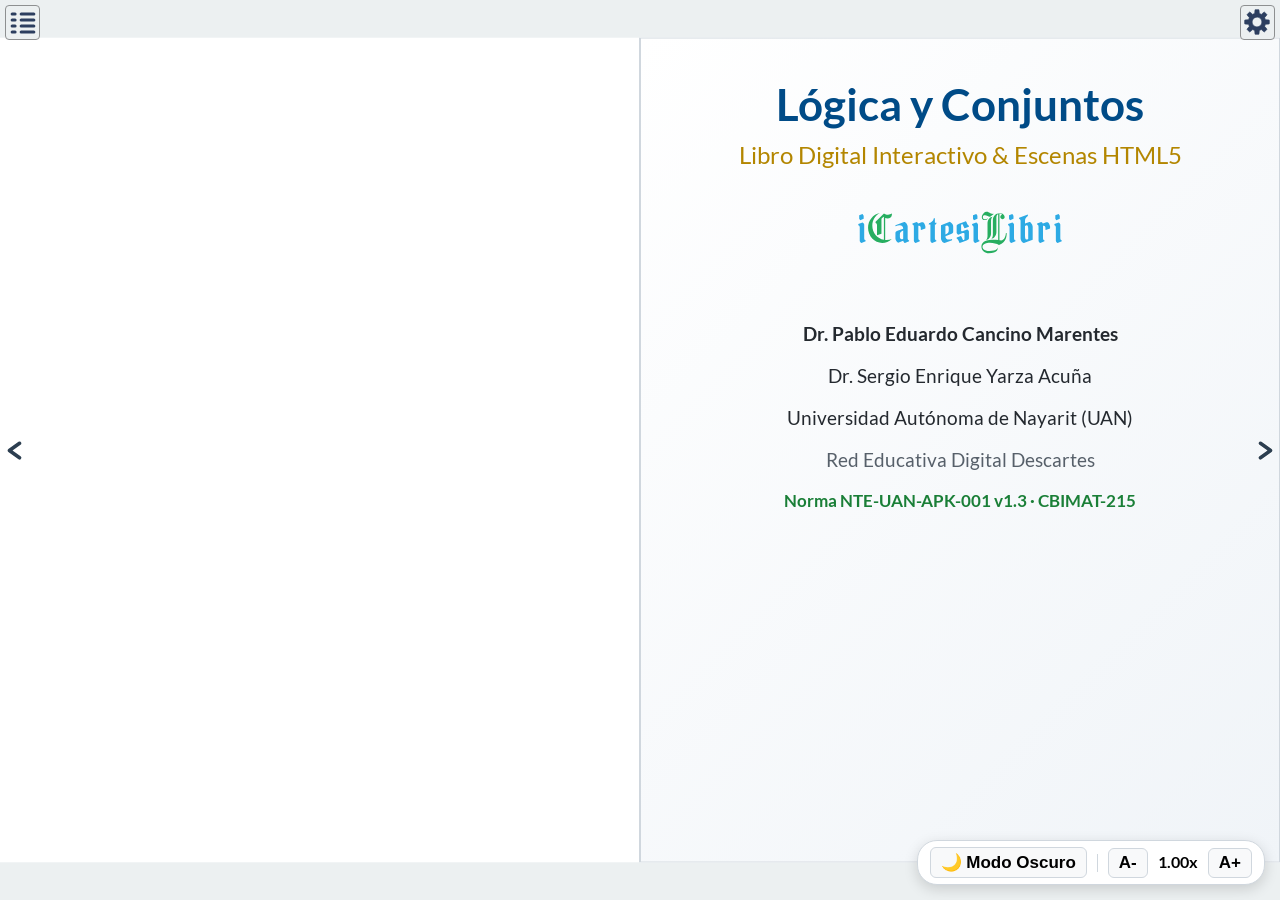
==== index.html @ b0df1fb4 "fix: armonizar portada principal entre modo claro y oscuro" ====
<!DOCTYPE html>
<html lang="es" data-theme="light">
<head>
	<meta http-equiv="content-type" content="text/html; charset=UTF-8">
	<meta http-equiv="X-UA-Compatible" content="IE=edge,chrome=1">
	<meta name="viewport" content="width=device-width,initial-scale=1,maximum-scale=1,minimum-scale=1,user-scalable=yes,minimal-ui">
	<meta name="mobile-web-app-capable" content="yes">
	<meta name="apple-mobile-web-app-capable" content="yes">
	<meta name="apple-mobile-web-app-status-bar-style" content="black">

	<title>Lógica y Conjuntos — Libro Digital Interactivo (Proyecto Descartes / UAN)</title>

	<!-- Precarga de Logo -->
	<link rel="preload" as="image" href="images/general/icartesilibri_logo.svg">

	<!-- Configuración del Libro iCartesiLibri -->
	<script>
	window.book_config = {
		auto_numerate_sections_and_figures: true,
		open_interactives_fullscreen: true,
	}
	</script>

  <!-- Núcleo del libro interactivo Descartes -->
  <script type="text/javascript" src="book-min.js" charset="utf-8"></script>
  
  <!-- Estilos y fuentes -->
  <link rel="stylesheet" href="extra/fonts.css" type="text/css">
  <link rel="stylesheet" href="extra/style.css" type="text/css">

  <!-- KaTeX (Renderizado Matemático Ultrarrápido) -->
  <link rel="stylesheet" type="text/css" href="extra/katex/katex.min.css"/>
  <script src="extra/katex/katex.min.js"></script>
  <script src="extra/katex/contrib/copy-tex.min.js"></script>
  <script src="extra/katex/contrib/auto-render.min.js"></script>

  <script>
  document.addEventListener("DOMContentLoaded", function() {
    renderMathInElement(document.body, {
      delimiters: [
        {left: "$$", right: "$$", display: true},
        {left: "$", right: "$", display: false},
        {left: "\\[", right: "\\]", display: true},
        {left: "\\(", right: "\\)", display: false}
      ]
    });
  });
  </script>

  <style>
    /* Estilos Armónicos Duales: Modo Claro & Modo Oscuro (NTE-UAN-APK-001 v1.3) */
    :root {
      /* MODO CLARO (Por defecto) */
      --bg-main: #f8f9fa;
      --page-bg: #ffffff;
      --text-color: #1f2328;
      --title-color: #0969da;
      --subtitle-color: #b38600;
      --border-color: #d0d7de;
      --info-bg: #f0f7ff;
      --info-border: #0969da;
      --table-header-bg: #eaeef2;
      --table-header-text: #0969da;
      --font-scale: 1;

      /* PORTADA CLARA */
      --cover-bg: linear-gradient(135deg, #ffffff 0%, #f0f4f8 100%);
      --cover-title: #004b87;
      --cover-subtitle: #b38600;
      --cover-text: #24292f;
      --cover-subtext: #57606a;
      --cover-tag: #1a7f37;
    }

    :root[data-theme="dark"] {
      /* MODO OSCURO */
      --bg-main: #0d1117;
      --page-bg: #161b22;
      --text-color: #c9d1d9;
      --title-color: #58a6ff;
      --subtitle-color: #f0883e;
      --border-color: #30363d;
      --info-bg: rgba(88, 166, 255, 0.1);
      --info-border: #58a6ff;
      --table-header-bg: #21262d;
      --table-header-text: #58a6ff;

      /* PORTADA OSCURA */
      --cover-bg: linear-gradient(135deg, #0d1117 0%, #161b22 100%);
      --cover-title: #58a6ff;
      --cover-subtitle: #c59b27;
      --cover-text: #c9d1d9;
      --cover-subtext: #8b949e;
      --cover-tag: #39d353;
    }

    body {
      font-size: calc(1rem * var(--font-scale)) !important;
      background-color: var(--bg-main) !important;
      color: var(--text-color) !important;
      transition: background-color 0.3s ease, color 0.3s ease;
    }

    .page {
      background-color: var(--page-bg) !important;
      color: var(--text-color) !important;
      border-color: var(--border-color) !important;
      transition: background-color 0.3s ease, color 0.3s ease;
    }

    h1, h2, h3 {
      color: var(--title-color) !important;
    }

    .cover-page {
      background-image: var(--cover-bg) !important;
      border: 1px solid var(--border-color) !important;
    }

    .controls-toolbar {
      position: fixed;
      bottom: 15px;
      right: 15px;
      z-index: 1000;
      background: var(--page-bg);
      border: 1px solid var(--border-color);
      border-radius: 20px;
      padding: 6px 12px;
      display: flex;
      gap: 10px;
      align-items: center;
      box-shadow: 0 4px 14px rgba(0,0,0,0.15);
    }

    .toolbar-btn {
      background: var(--bg-main);
      color: var(--text-color);
      border: 1px solid var(--border-color);
      border-radius: 6px;
      padding: 4px 10px;
      font-weight: bold;
      font-size: 0.85rem;
      cursor: pointer;
      display: flex;
      align-items: center;
      gap: 4px;
      transition: all 0.2s ease;
    }

    .toolbar-btn:hover {
      background: var(--title-color);
      color: #ffffff;
    }

    .info-note {
      background: var(--info-bg);
      border-left: 4px solid var(--info-border);
      padding: 12px 16px;
      margin: 14px 0;
      border-radius: 0 6px 6px 0;
      border: 1px solid var(--border-color);
      border-left-width: 4px;
    }

    .interactive-frame {
      width: 100%;
      height: 490px;
      border: 1px solid var(--border-color);
      border-radius: 8px;
      margin: 16px 0;
      background: var(--page-bg);
    }

    table th {
      background: var(--table-header-bg) !important;
      color: var(--table-header-text) !important;
    }
  </style>
</head>

<body>
	<div id="book_loader_container">
		<div id="book_loader"></div>
		<img src="images/general/icartesilibri_logo.svg" width="20%" style="padding-left:1em;">
	</div>

  <!-- Barra Flotante de Accesibilidad & Sincronización de Tema (NTE-UAN-APK-001 §6.4) -->
  <div class="controls-toolbar">
    <button class="toolbar-btn" id="theme-toggle-btn" onclick="toggleTheme()" title="Cambiar Tema Claro / Oscuro">
      <span id="theme-icon">🌙</span> <span id="theme-text">Modo Oscuro</span>
    </button>
    <div style="width:1px; height:18px; background:var(--border-color);"></div>
    <button class="toolbar-btn" onclick="adjustFont(-0.1)" title="Reducir fuente">A-</button>
    <span id="font-scale-label" style="font-size:0.8rem; font-weight:bold; color:var(--text-color);">1.00x</span>
    <button class="toolbar-btn" onclick="adjustFont(0.1)" title="Aumentar fuente">A+</button>
  </div>

  <div id="book_container">
    <div id="btn_back_page"></div>
    <div id="btn_next_page"></div>
    <button id="go_to_table_of_content"></button>
    
    <button id="btn_config"></button>
    <div id="config_options">
      <div id="dark_light_mode"></div>
    </div>

    <div id="table_of_content"></div>

    <div id="pages_container">
      
      <!-- Página vacía de guarda -->
      <div class="page" style="background-color:transparent;"></div>

      <!-- PORTADA PRINCIPAL DINÁMICA DE TEMA (NTE-UAN-APK-001 v1.3) -->
      <div class="page cover-page" style="margin:0; padding:0; background-size:cover;">
        <div style="padding: 40px 20px; text-align: center;">
          <h1 style="font-size: 2.2rem; color: var(--cover-title) !important; margin-bottom: 10px;">Lógica y Conjuntos</h1>
          <h2 style="font-size: 1.2rem; color: var(--cover-subtitle) !important; font-weight: normal;">Libro Digital Interactivo & Escenas HTML5</h2>
          
          <div style="margin: 40px 0;">
            <img src="images/general/icartesilibri_logo.svg" width="35%" alt="Red Descartes">
          </div>

          <div style="margin-top: 60px; font-size: 0.95rem; color: var(--cover-subtext);">
            <p><strong style="color: var(--cover-text);">Dr. Pablo Eduardo Cancino Marentes</strong></p>
            <p style="color: var(--cover-text);">Dr. Sergio Enrique Yarza Acuña</p>
            <p style="margin-top: 15px; color: var(--cover-text);">Universidad Autónoma de Nayarit (UAN)</p>
            <p>Red Educativa Digital Descartes</p>
            <p style="color: var(--cover-tag); font-size:0.85rem; margin-top:10px; font-weight:bold;">Norma NTE-UAN-APK-001 v1.3 · CBIMAT-215</p>
          </div>
        </div>
      </div>

      <!-- PRESENTACIÓN E INTRODUCCIÓN -->
      <div class="page" init-page-num="true">
        <h1>Presentación de la Obra</h1>
        <p>Este <strong>Libro Digital Interactivo</strong> ha sido desarrollado en el marco de la Red Educativa Digital Descartes y la norma técnica <strong>NTE-UAN-APK-001 v1.3</strong> de la Universidad Autónoma de Nayarit.</p>
        
        <div class="info-note">
          <strong>Objetivo Pedagógico:</strong> Proporcionar un recurso de aprendizaje autónomo y dinámico para la asignatura de <em>Lógica y Conjuntos (CBIMAT-215)</em> en la Licenciatura en Matemáticas, integrando teoría rigurosa, notación en KaTeX, simuladores interactivos SVG, applets GeoGebra y evaluadores autocorregibles en formato HTML5 DescartesJS.
        </div>

        <h3>Estructura del Curso:</h3>
        <ul>
          <li><strong>Capítulo 1:</strong> Lógica Proposicional, Conectivas y Tablas de Verdad.</li>
          <li><strong>Capítulo 2:</strong> Teoría de Conjuntos, Pertenencia y Simulador de Diagramas de Venn.</li>
          <li><strong>Capítulo 3:</strong> Métodos de Demostración Formal en Matemáticas.</li>
          <li><strong>Capítulo 4:</strong> Evaluador Autocorregible DescartesJS & GeoGebra API.</li>
        </ul>
      </div>

      <!-- CAPÍTULO 1: LÓGICA PROPOSICIONAL -->
      <div class="page">
        <h1>Capítulo 1 — Lógica Proposicional</h1>
        <h2>1.1 Proposiciones Atómicas y Moleculares</h2>
        <p>Una <strong>proposición</strong> es cualquier enunciado declarativo del cual se pueda afirmar inequívocamente su valor de verdad: verdadero (\(V\)) o falso (\(F\)), pero no ambos a la vez.</p>
        
        <table border="1" style="width:100%; border-collapse:collapse; margin:15px 0;">
          <thead>
            <tr>
              <th>Tipo de Proposición</th>
              <th>Descripción</th>
              <th>Simbolización</th>
            </tr>
          </thead>
          <tbody>
            <tr>
              <td><strong>Atómica</strong></td>
              <td>Enunciado simple no descomponible.</td>
              <td>\(p\): "El número 7 es primo"</td>
            </tr>
            <tr>
              <td><strong>Molecular</strong></td>
              <td>Formada por dos o más atómicas mediante conectivas.</td>
              <td>\(p \land q\): "7 es primo y 8 es par"</td>
            </tr>
          </tbody>
        </table>
      </div>

      <!-- ESCENA INTERACTIVA: TABLAS DE VERDAD -->
      <div class="page">
        <h2>1.2 Escena Interactiva: Evaluador de Tablas de Verdad</h2>
        <p>Utiliza la siguiente escena interactiva en DescartesJS / HTML5 para evaluar paso a paso las tablas de verdad de las conectivas fundamentales (\(\land, \lor, \neg, \to, \leftrightarrow\)).</p>
        
        <iframe class="interactive-frame" src="interactivos/tablas_verdad.html" onload="syncIframeTheme(this)"></iframe>
      </div>

      <!-- CAPÍTULO 2: TEORÍA DE CONJUNTOS -->
      <div class="page">
        <h1>Capítulo 2 — Teoría de Conjuntos</h1>
        <h2>2.1 Elementos, Notación y Pertenencia</h2>
        <p>Un <strong>conjunto</strong> es una colección bien definida de objetos llamados <em>elementos</em>. Si un objeto \(a\) pertenece al conjunto \(A\), se denota como \(a \in A\).</p>

        <h3>Operaciones Fundamentales entre Conjuntos:</h3>
        <ul>
          <li><strong>Unión (\(A \cup B\)):</strong> \(\{x \mid x \in A \lor x \in B\}\)</li>
          <li><strong>Intersección (\(A \cap B\)):</strong> \(\{x \mid x \in A \land x \in B\}\)</li>
          <li><strong>Diferencia (\(A \setminus B\)):</strong> \(\{x \mid x \in A \land x \notin B\}\)</li>
          <li><strong>Diferencia Simétrica (\(A \Delta B\)):</strong> \((A \setminus B) \cup (B \setminus A)\)</li>
          <li><strong>Complemento (\(A'\)):</strong> \(\{x \in \mathcal{U} \mid x \notin A\}\)</li>
        </ul>
      </div>

      <!-- ESCENA INTERACTIVA: SIMULADOR DE VENN -->
      <div class="page">
        <h2>2.2 Escena Interactiva: Simulador SVG de Diagramas de Venn</h2>
        <p>Explora dinámicamente el sombreado de regiones y la geometría de conjuntos en 2 y 3 dimensiones.</p>
        
        <iframe class="interactive-frame" src="interactivos/simulador_venn.html" onload="syncIframeTheme(this)"></iframe>
      </div>

      <!-- CAPÍTULO 3: MÉTODOS DE DEMOSTRACIÓN -->
      <div class="page">
        <h1>Capítulo 3 — Métodos de Demostración</h1>
        <h2>3.1 Técnicas Fundamentales de Prueba</h2>
        <p>Para demostrar la validez de una proposición matemática \(P \Rightarrow Q\), se utilizan principalmente tres técnicas:</p>

        <ol>
          <li><strong>Prueba Directa:</strong> Se asume la hipótesis \(P\) verdadera y, mediante deducciones lógicas válidas, se concluye la tesis \(Q\).</li>
          <li><strong>Prueba por Contraposición:</strong> Se demuestra la proposición equivalente \(\neg Q \Rightarrow \neg P\).</li>
          <li><strong>Prueba por Contradicción (Reducción al Absurdo):</strong> Se asume la negación de la implicación \((P \land \neg Q)\) y se deduce una contradicción lógica \(\bot\).</li>
        </ol>

        <div class="info-note">
          <strong>Inducción Matemática:</strong> Para probar que una propiedad \(P(n)\) es válida para todo \(n \in \mathbb{N}\), se verifica el paso base \(P(1)\) y se demuestra que \(P(k) \Rightarrow P(k+1)\).
        </div>
      </div>

      <!-- CAPÍTULO 4: EVALUADOR Y GEOGEBRA -->
      <div class="page">
        <h1>Capítulo 4 — Evaluación e Interactivos Avanzados</h1>
        <h2>4.1 Evaluador Autocorregible DescartesJS</h2>
        <p>Ponte a prueba con este módulo de evaluación interactiva basado en los estándares psicométricos CENEVAL/TNM.</p>
        
        <iframe class="interactive-frame" src="interactivos/evaluador_descartes.html" onload="syncIframeTheme(this)"></iframe>
      </div>

      <!-- GEOGEBRA WEB API -->
      <div class="page">
        <h2>4.2 Escena GeoGebra HTML5 Web API</h2>
        <p>Visualización de construcciones algebraicas y circuitos lógicos incrustados dinámicamente.</p>
        
        <iframe class="interactive-frame" src="interactivos/geogebra_logica.html" onload="syncIframeTheme(this)"></iframe>
      </div>

      <!-- PÁGINA DE CRÉDITOS -->
      <div class="page">
        <h1>Créditos Institucionales</h1>
        <div style="margin-top: 30px; line-height: 1.6;">
          <h3 style="color:var(--title-color);">Universidad Autónoma de Nayarit (UAN)</h3>
          <p>Unidad Académica de Ciencias Básicas e Ingenierías</p>
          <p>Licenciatura en Matemáticas · Asignatura: Lógica y Conjuntos (CBIMAT-215)</p>
          
          <h3 style="color:var(--subtitle-color); margin-top:25px;">Equipo de Investigación Docente</h3>
          <ul>
            <li><strong>Dr. Pablo Eduardo Cancino Marentes</strong> — Investigador Responsable / Desarrollo APK y Libro Interactivo</li>
            <li><strong>Dr. Sergio Enrique Yarza Acuña</strong> — Investigador Colaborador / Diseño Curricular</li>
            <li><strong>Ayrton Ortega Hernández</strong> — Colaborador Estudiantil (Lic. en Matemáticas)</li>
            <li><strong>Luis Angel Caro Madera</strong> — Colaborador Estudiantil (Lic. en Matemáticas)</li>
          </ul>

          <h3 style="color:#39d353; margin-top:25px;">Red Educativa Digital Descartes</h3>
          <p>Motor de Libro Interactivo HTML5 <em>iCartesiLibri</em> desarrollado por <strong>Joel Espinosa Longi</strong> (IMAT - UNAM).</p>
          <p style="font-size:0.85rem; opacity:0.8; margin-top:20px;">Todos los derechos reservados © 2026. Norma NTE-UAN-APK-001 v1.3.</p>
        </div>
      </div>

    </div>
  </div>

  <script>
    let currentTheme = 'light';

    function toggleTheme() {
      currentTheme = (currentTheme === 'light') ? 'dark' : 'light';
      document.documentElement.setAttribute('data-theme', currentTheme);
      
      const btnIcon = document.getElementById('theme-icon');
      const btnText = document.getElementById('theme-text');
      if (currentTheme === 'dark') {
        btnIcon.innerText = '☀️';
        btnText.innerText = 'Modo Claro';
      } else {
        btnIcon.innerText = '🌙';
        btnText.innerText = 'Modo Oscuro';
      }

      broadcastThemeToIframes(currentTheme);
    }

    function broadcastThemeToIframes(theme) {
      const iframes = document.querySelectorAll('iframe');
      iframes.forEach(iframe => {
        try {
          iframe.contentWindow?.postMessage({ type: 'THEME_CHANGE', theme: theme }, '*');
        } catch(e) {}
      });
    }

    function syncIframeTheme(iframeEl) {
      try {
        iframeEl.contentWindow?.postMessage({ type: 'THEME_CHANGE', theme: currentTheme }, '*');
      } catch(e) {}
    }

    // Control de Accesibilidad Tipográfica
    let currentScale = 1.0;
    function adjustFont(delta) {
      currentScale = Math.min(Math.max(0.85, currentScale + delta), 2.0);
      document.documentElement.style.setProperty('--font-scale', currentScale);
      document.getElementById('font-scale-label').innerText = currentScale.toFixed(2) + 'x';
    }
  </script>
</body>
</html>
---- extra/fonts.css ----
/* Lato */
@font-face {
  font-family: 'Lato';
  src: url("fonts/Lato/Lato-Regular.woff2") format("woff2");
  font-weight: normal;
  font-style: normal;
}
@font-face {
  font-family: 'Lato';
  src: url("fonts/Lato/Lato-Italic.woff2") format("woff2");
  font-weight: normal;
  font-style: italic;
}
@font-face {
  font-family: 'Lato';
  src: url("fonts/Lato/Lato-Bold.woff2") format("woff2");
  font-weight: bold;
  font-style: normal;
}
@font-face {
  font-family: 'Lato';
  src: url("fonts/Lato/Lato-BoldItalic.woff2") format("woff2");
  font-weight: bold;
  font-style: italic;
}

/* UbuntuMono */
@font-face {
  font-family: 'UbuntuMono';
  src: url("fonts/UbuntuMono/UbuntuMono-Regular.woff2") format("woff2");
  font-weight: normal;
  font-style: normal;
}
@font-face {
  font-family: 'UbuntuMono';
  src: url("fonts/UbuntuMono/UbuntuMono-Italic.woff2") format("woff2");
  font-weight: normal;
  font-style: italic;
}
@font-face {
  font-family: 'UbuntuMono';
  src: url("fonts/UbuntuMono/UbuntuMono-Bold.woff2") format("woff2");
  font-weight: bold;
  font-style: normal;
}
@font-face {
  font-family: 'UbuntuMono';
  src: url("fonts/UbuntuMono/UbuntuMono-BoldItalic.woff2") format("woff2");
  font-weight: bold;
  font-style: italic;
}
---- extra/style.css ----
body {
  font-family: 'Lato', sans-serif;
  font-size: 18px;
}

.page h1 {
  color: var(--h1-color);
}
.page h2 {
  color: var(--h2-color);
  font-size: 140%;
}
a {
  color: var(--link-text-color);
}

.note {
  border-left: 4px solid var(--note-color);
  color: var(--note-text-color);
}

.num_block {
  border-left: 4px solid #16a085;
}
.num_block[prefix="Teorema"] {
  border-left: 4px solid #2ecc71;
}
.num_block[prefix="Lema"] {
  border-left: 4px solid #f39c12;
}

.image_expand {
  -webkit-box-shadow: 5px 5px 10px 0px rgba(0,0,0,0.5);
  -moz-box-shadow: 5px 5px 10px 0px rgba(0,0,0,0.5);
  box-shadow: 5px 5px 10px 0px rgba(0,0,0,0.5);
}

.interactive {
  text-align: center;
  border: 1px solid var(--interactive-border-color);
  border-radius: 2px;
  background: var(--interactive-color);
}
.image_link {
  border: 2px solid var(--image-border-color);
}

li {
  padding: 0 0 0.4em 0;
}

code, code_math {
  display: inline;
}
code, pre, code_math {
  font-family: 'UbuntuMono', monospace;
  font-size: 107%;
  color: #27ae60;
}
xmp {
  font-family: 'UbuntuMono', monospace;
  font-size: 107%;
  color: #e67e22;
  border: 1px solid #e67e22;
}

.katex {
  font-size: 110% !important;
}

.cover_title {
  position: absolute;
  top: 595px;
  left: 57px;
  right: 0px;
  color: #0089cd;
  font-size: 350%;
  text-align: center;
  text-shadow: 1px 2px rgba(0,0,0,0.15);
}
.cover_subtitle {
  position: absolute;
  left: 57px;
  right: 0px;
  bottom: 45px;
  text-align: center;
  color: #0089cd;
  font-size: 220%;
  text-shadow: 1px 2px rgba(0,0,0,0.15);
}

.chap_text {
  position: absolute;
  right: var(--page-right-margin);
  top: 200px;
  color: #0089cd;
  font-size: 500%;
  text-shadow: 1px 2px rgba(0,0,0,0.15);
}
.chap_name {
  position: relative;
  display: table-cell;
  vertical-align: middle;
  text-align: center;
  left: 58px;
  width: 582px;
  top: 395px;
  height: 170px;
  color: #0089cd;
  font-size: 250%;
  text-shadow: 1px 2px rgba(0,0,0,0.15);
}

table {
  border-collapse: collapse;
  border: 1px solid var(--text-color);
}
table td {
  border: 1px solid var(--text-color);
}

body.dark .invertcolor {
  filter: invert(1) hue-rotate(180deg);
}
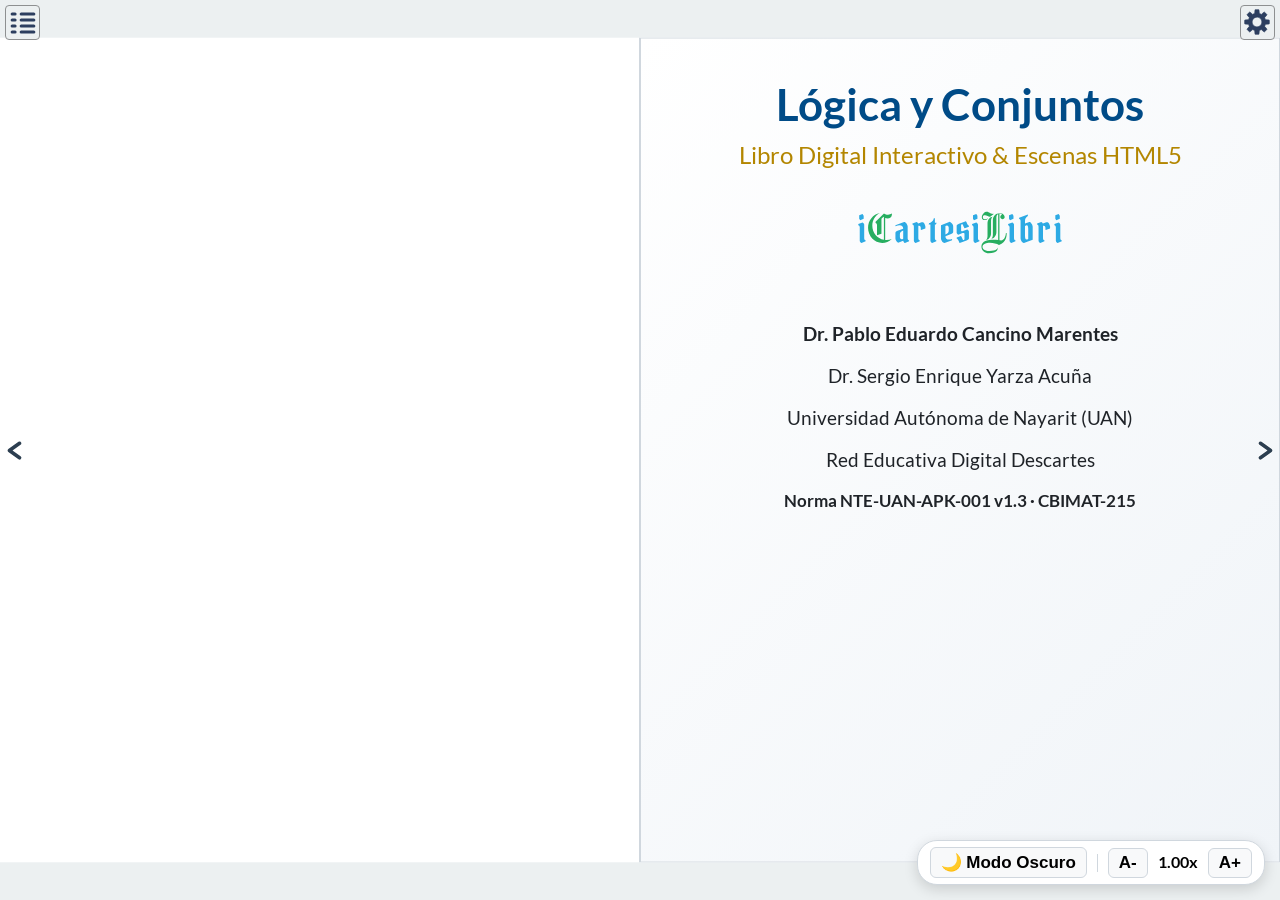
==== commit 9ef65f69: "fix: alto contraste y legibilidad clara de texto y KaTeX en modo oscuro para todo el interior del li" ====
--- a/index.html
+++ b/index.html
@@ -80,7 +80,7 @@
       --title-color: #58a6ff;
       --subtitle-color: #f0883e;
       --border-color: #30363d;
-      --info-bg: rgba(88, 166, 255, 0.1);
+      --info-bg: rgba(88, 166, 255, 0.15);
       --info-border: #58a6ff;
       --table-header-bg: #21262d;
       --table-header-text: #58a6ff;
@@ -108,6 +108,54 @@
       transition: background-color 0.3s ease, color 0.3s ease;
     }
 
+    /* REGLAS EXPLÍCITAS DE CONTRASTE TIPOGRÁFICO PARA EL INTERIOR DEL LIBRO */
+    :root[data-theme="dark"] .page p,
+    :root[data-theme="dark"] .page li,
+    :root[data-theme="dark"] .page td,
+    :root[data-theme="dark"] .page th,
+    :root[data-theme="dark"] .page div,
+    :root[data-theme="dark"] .page span,
+    :root[data-theme="dark"] .page strong,
+    :root[data-theme="dark"] .page em,
+    :root[data-theme="dark"] .page ol,
+    :root[data-theme="dark"] .page ul {
+      color: #c9d1d9 !important;
+    }
+
+    :root[data-theme="light"] .page p,
+    :root[data-theme="light"] .page li,
+    :root[data-theme="light"] .page td,
+    :root[data-theme="light"] .page th,
+    :root[data-theme="light"] .page div,
+    :root[data-theme="light"] .page span,
+    :root[data-theme="light"] .page strong,
+    :root[data-theme="light"] .page em,
+    :root[data-theme="light"] .page ol,
+    :root[data-theme="light"] .page ul {
+      color: #1f2328 !important;
+    }
+
+    /* Fórmulas matemáticas KaTeX */
+    :root[data-theme="dark"] .katex,
+    :root[data-theme="dark"] .katex-display {
+      color: #f0f6fc !important;
+    }
+
+    :root[data-theme="light"] .katex,
+    :root[data-theme="light"] .katex-display {
+      color: #0f172a !important;
+    }
+
+    /* Enlaces */
+    :root[data-theme="dark"] .page a {
+      color: #58a6ff !important;
+    }
+
+    :root[data-theme="light"] .page a {
+      color: #0969da !important;
+    }
+
+    /* Encabezados */
     h1, h2, h3 {
       color: var(--title-color) !important;
     }
@@ -153,13 +201,19 @@
     }
 
     .info-note {
-      background: var(--info-bg);
-      border-left: 4px solid var(--info-border);
+      background: var(--info-bg) !important;
+      border-left: 4px solid var(--info-border) !important;
       padding: 12px 16px;
       margin: 14px 0;
       border-radius: 0 6px 6px 0;
       border: 1px solid var(--border-color);
       border-left-width: 4px;
+    }
+
+    :root[data-theme="dark"] .info-note,
+    :root[data-theme="dark"] .info-note strong,
+    :root[data-theme="dark"] .info-note em {
+      color: #e6edf3 !important;
     }
 
     .interactive-frame {
@@ -169,6 +223,10 @@
       border-radius: 8px;
       margin: 16px 0;
       background: var(--page-bg);
+    }
+
+    table {
+      border-color: var(--border-color) !important;
     }
 
     table th {
@@ -376,6 +434,7 @@
     function toggleTheme() {
       currentTheme = (currentTheme === 'light') ? 'dark' : 'light';
       document.documentElement.setAttribute('data-theme', currentTheme);
+      document.body.classList.toggle('dark', currentTheme === 'dark');
       
       const btnIcon = document.getElementById('theme-icon');
       const btnText = document.getElementById('theme-text');
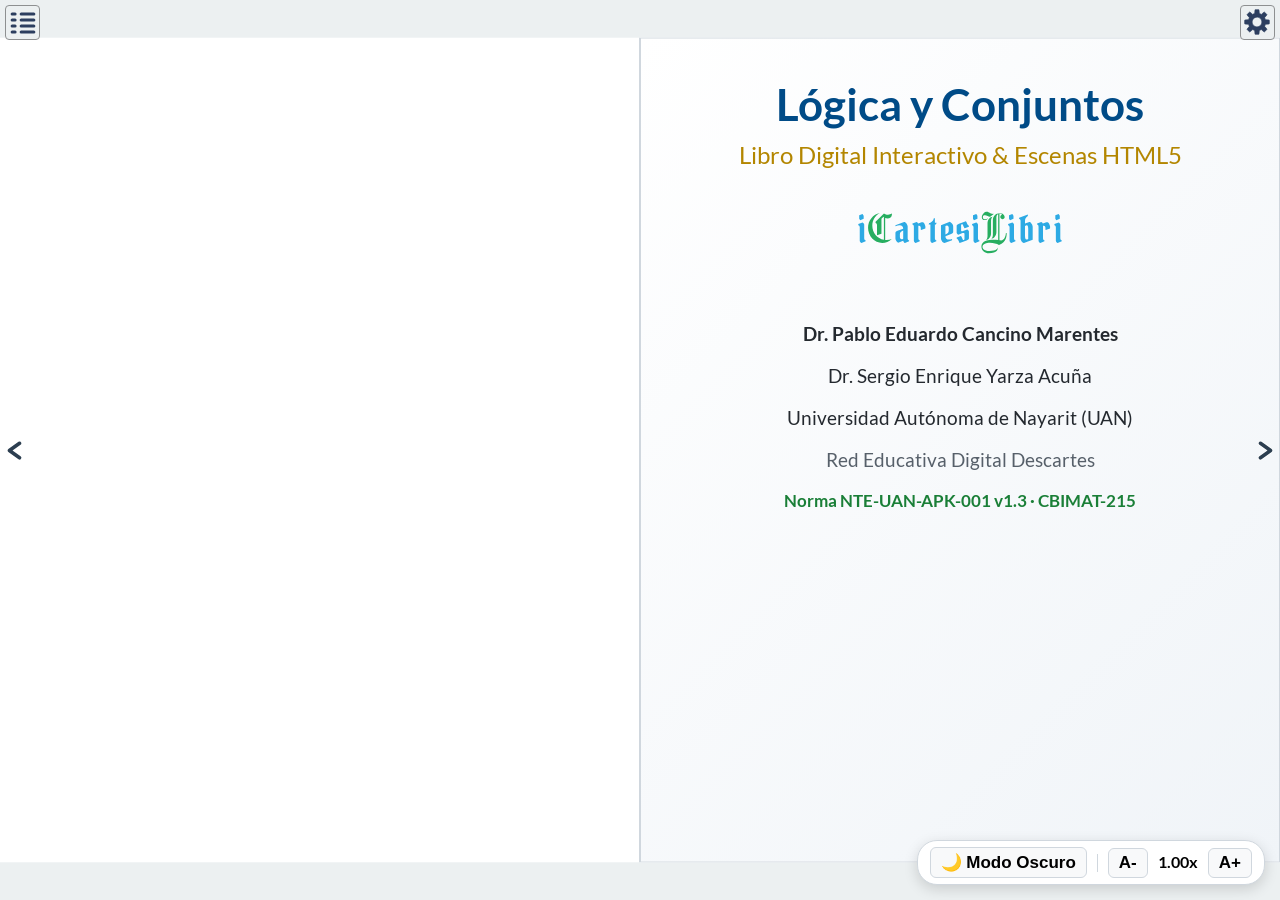
==== commit 5ab5ff72: "fix: sincronizar MutationObserver del botón de engranaje de iCartesiLibri y renderizado KaTeX en bot" ====
--- a/index.html
+++ b/index.html
@@ -72,11 +72,11 @@
       --cover-tag: #1a7f37;
     }
 
-    :root[data-theme="dark"] {
+    :root[data-theme="dark"], body.dark {
       /* MODO OSCURO */
       --bg-main: #0d1117;
       --page-bg: #161b22;
-      --text-color: #c9d1d9;
+      --text-color: #e6edf3;
       --title-color: #58a6ff;
       --subtitle-color: #f0883e;
       --border-color: #30363d;
@@ -89,7 +89,7 @@
       --cover-bg: linear-gradient(135deg, #0d1117 0%, #161b22 100%);
       --cover-title: #58a6ff;
       --cover-subtitle: #c59b27;
-      --cover-text: #c9d1d9;
+      --cover-text: #e6edf3;
       --cover-subtext: #8b949e;
       --cover-tag: #39d353;
     }
@@ -108,51 +108,62 @@
       transition: background-color 0.3s ease, color 0.3s ease;
     }
 
-    /* REGLAS EXPLÍCITAS DE CONTRASTE TIPOGRÁFICO PARA EL INTERIOR DEL LIBRO */
-    :root[data-theme="dark"] .page p,
-    :root[data-theme="dark"] .page li,
-    :root[data-theme="dark"] .page td,
-    :root[data-theme="dark"] .page th,
-    :root[data-theme="dark"] .page div,
-    :root[data-theme="dark"] .page span,
-    :root[data-theme="dark"] .page strong,
-    :root[data-theme="dark"] .page em,
-    :root[data-theme="dark"] .page ol,
-    :root[data-theme="dark"] .page ul {
-      color: #c9d1d9 !important;
-    }
-
-    :root[data-theme="light"] .page p,
-    :root[data-theme="light"] .page li,
-    :root[data-theme="light"] .page td,
-    :root[data-theme="light"] .page th,
-    :root[data-theme="light"] .page div,
-    :root[data-theme="light"] .page span,
-    :root[data-theme="light"] .page strong,
-    :root[data-theme="light"] .page em,
-    :root[data-theme="light"] .page ol,
-    :root[data-theme="light"] .page ul {
+    /* REGLAS ABSOLUTAS DE ALTO CONTRASTE TIPOGRÁFICO (Soporta body.dark y data-theme="dark") */
+    body.dark .page,
+    body.dark .page p,
+    body.dark .page li,
+    body.dark .page td,
+    body.dark .page th,
+    body.dark .page div,
+    body.dark .page span,
+    body.dark .page strong,
+    body.dark .page em,
+    body.dark .page ol,
+    body.dark .page ul,
+    body.dark .page figcaption,
+    [data-theme="dark"] .page p,
+    [data-theme="dark"] .page li,
+    [data-theme="dark"] .page td,
+    [data-theme="dark"] .page th,
+    [data-theme="dark"] .page div,
+    [data-theme="dark"] .page span,
+    [data-theme="dark"] .page strong,
+    [data-theme="dark"] .page em,
+    [data-theme="dark"] .page ol,
+    [data-theme="dark"] .page ul {
+      color: #e6edf3 !important;
+    }
+
+    body:not(.dark)[data-theme="light"] .page p,
+    body:not(.dark)[data-theme="light"] .page li,
+    body:not(.dark)[data-theme="light"] .page td,
+    body:not(.dark)[data-theme="light"] .page th,
+    body:not(.dark)[data-theme="light"] .page div,
+    body:not(.dark)[data-theme="light"] .page span,
+    body:not(.dark)[data-theme="light"] .page strong,
+    body:not(.dark)[data-theme="light"] .page em,
+    body:not(.dark)[data-theme="light"] .page ol,
+    body:not(.dark)[data-theme="light"] .page ul {
       color: #1f2328 !important;
     }
 
     /* Fórmulas matemáticas KaTeX */
-    :root[data-theme="dark"] .katex,
-    :root[data-theme="dark"] .katex-display {
+    body.dark .katex,
+    body.dark .katex-display,
+    [data-theme="dark"] .katex,
+    [data-theme="dark"] .katex-display {
       color: #f0f6fc !important;
     }
 
-    :root[data-theme="light"] .katex,
-    :root[data-theme="light"] .katex-display {
+    body:not(.dark)[data-theme="light"] .katex,
+    body:not(.dark)[data-theme="light"] .katex-display {
       color: #0f172a !important;
     }
 
     /* Enlaces */
-    :root[data-theme="dark"] .page a {
+    body.dark .page a,
+    [data-theme="dark"] .page a {
       color: #58a6ff !important;
-    }
-
-    :root[data-theme="light"] .page a {
-      color: #0969da !important;
     }
 
     /* Encabezados */
@@ -210,9 +221,12 @@
       border-left-width: 4px;
     }
 
-    :root[data-theme="dark"] .info-note,
-    :root[data-theme="dark"] .info-note strong,
-    :root[data-theme="dark"] .info-note em {
+    body.dark .info-note,
+    body.dark .info-note strong,
+    body.dark .info-note em,
+    [data-theme="dark"] .info-note,
+    [data-theme="dark"] .info-note strong,
+    [data-theme="dark"] .info-note em {
       color: #e6edf3 !important;
     }
 
@@ -464,6 +478,27 @@
       } catch(e) {}
     }
 
+    // Observer para sincronizar si el usuario cambia el tema usando el botón de engranaje ⚙️ nativo de iCartesiLibri
+    document.addEventListener("DOMContentLoaded", function() {
+      const bodyObserver = new MutationObserver(() => {
+        const isDark = document.body.classList.contains('dark');
+        const theme = isDark ? 'dark' : 'light';
+        document.documentElement.setAttribute('data-theme', theme);
+        currentTheme = theme;
+        
+        const btnIcon = document.getElementById('theme-icon');
+        const btnText = document.getElementById('theme-text');
+        if (btnIcon && btnText) {
+          btnIcon.innerText = isDark ? '☀️' : '🌙';
+          btnText.innerText = isDark ? 'Modo Claro' : 'Modo Oscuro';
+        }
+
+        broadcastThemeToIframes(theme);
+      });
+
+      bodyObserver.observe(document.body, { attributes: true, attributeFilter: ['class'] });
+    });
+
     // Control de Accesibilidad Tipográfica
     let currentScale = 1.0;
     function adjustFont(delta) {
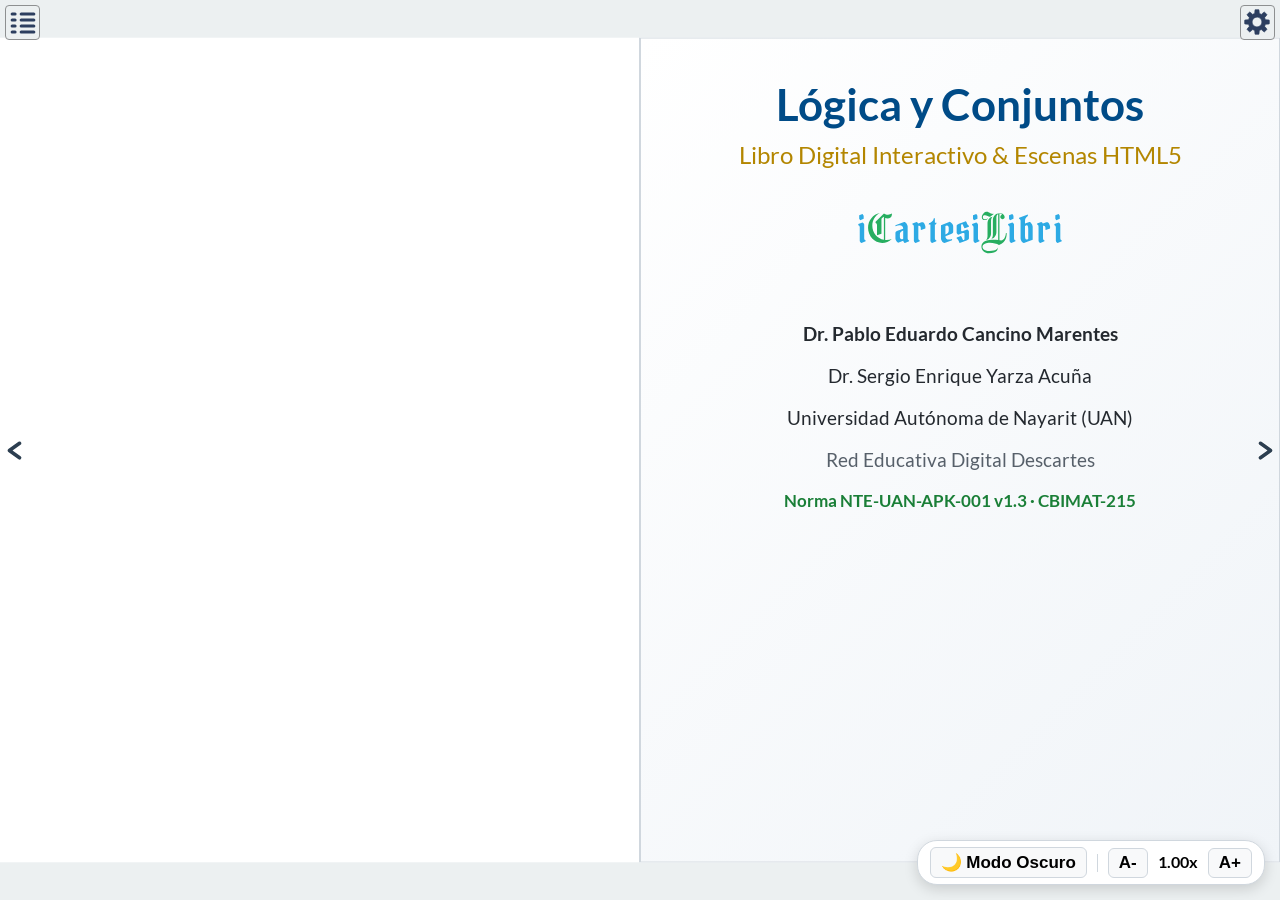
==== commit 919bde8c: "fix: optimización de dimensiones verticales para encajar escenas interactivas sin scrollbar" ====
--- a/index.html
+++ b/index.html
@@ -108,7 +108,7 @@
       transition: background-color 0.3s ease, color 0.3s ease;
     }
 
-    /* REGLAS ABSOLUTAS DE ALTO CONTRASTE TIPOGRÁFICO (Soporta body.dark y data-theme="dark") */
+    /* REGLAS ABSOLUTAS DE ALTO CONTRASTE TIPOGRÁFICO */
     body.dark .page,
     body.dark .page p,
     body.dark .page li,
@@ -230,12 +230,13 @@
       color: #e6edf3 !important;
     }
 
+    /* Dimensión vertical optimizada para encajar 100% en la página sin scrollbars */
     .interactive-frame {
       width: 100%;
-      height: 490px;
+      height: 385px;
       border: 1px solid var(--border-color);
       border-radius: 8px;
-      margin: 16px 0;
+      margin: 10px 0 0 0;
       background: var(--page-bg);
     }
 
@@ -354,7 +355,7 @@
       <!-- ESCENA INTERACTIVA: TABLAS DE VERDAD -->
       <div class="page">
         <h2>1.2 Escena Interactiva: Evaluador de Tablas de Verdad</h2>
-        <p>Utiliza la siguiente escena interactiva en DescartesJS / HTML5 para evaluar paso a paso las tablas de verdad de las conectivas fundamentales (\(\land, \lor, \neg, \to, \leftrightarrow\)).</p>
+        <p style="margin-bottom:6px;">Evaluación paso a paso de tablas de verdad (\(\land, \lor, \neg, \to, \leftrightarrow\)).</p>
         
         <iframe class="interactive-frame" src="interactivos/tablas_verdad.html" onload="syncIframeTheme(this)"></iframe>
       </div>
@@ -378,7 +379,7 @@
       <!-- ESCENA INTERACTIVA: SIMULADOR DE VENN -->
       <div class="page">
         <h2>2.2 Escena Interactiva: Simulador SVG de Diagramas de Venn</h2>
-        <p>Explora dinámicamente el sombreado de regiones y la geometría de conjuntos en 2 y 3 dimensiones.</p>
+        <p style="margin-bottom:6px;">Explora dinámicamente el sombreado de regiones en 2 y 3 conjuntos.</p>
         
         <iframe class="interactive-frame" src="interactivos/simulador_venn.html" onload="syncIframeTheme(this)"></iframe>
       </div>
@@ -404,7 +405,7 @@
       <div class="page">
         <h1>Capítulo 4 — Evaluación e Interactivos Avanzados</h1>
         <h2>4.1 Evaluador Autocorregible DescartesJS</h2>
-        <p>Ponte a prueba con este módulo de evaluación interactiva basado en los estándares psicométricos CENEVAL/TNM.</p>
+        <p style="margin-bottom:6px;">Módulo de evaluación interactiva basado en los estándares CENEVAL/TNM.</p>
         
         <iframe class="interactive-frame" src="interactivos/evaluador_descartes.html" onload="syncIframeTheme(this)"></iframe>
       </div>
@@ -412,7 +413,7 @@
       <!-- GEOGEBRA WEB API -->
       <div class="page">
         <h2>4.2 Escena GeoGebra HTML5 Web API</h2>
-        <p>Visualización de construcciones algebraicas y circuitos lógicos incrustados dinámicamente.</p>
+        <p style="margin-bottom:6px;">Visualización de construcciones algebraicas y circuitos lógicos.</p>
         
         <iframe class="interactive-frame" src="interactivos/geogebra_logica.html" onload="syncIframeTheme(this)"></iframe>
       </div>
@@ -478,7 +479,6 @@
       } catch(e) {}
     }
 
-    // Observer para sincronizar si el usuario cambia el tema usando el botón de engranaje ⚙️ nativo de iCartesiLibri
     document.addEventListener("DOMContentLoaded", function() {
       const bodyObserver = new MutationObserver(() => {
         const isDark = document.body.classList.contains('dark');
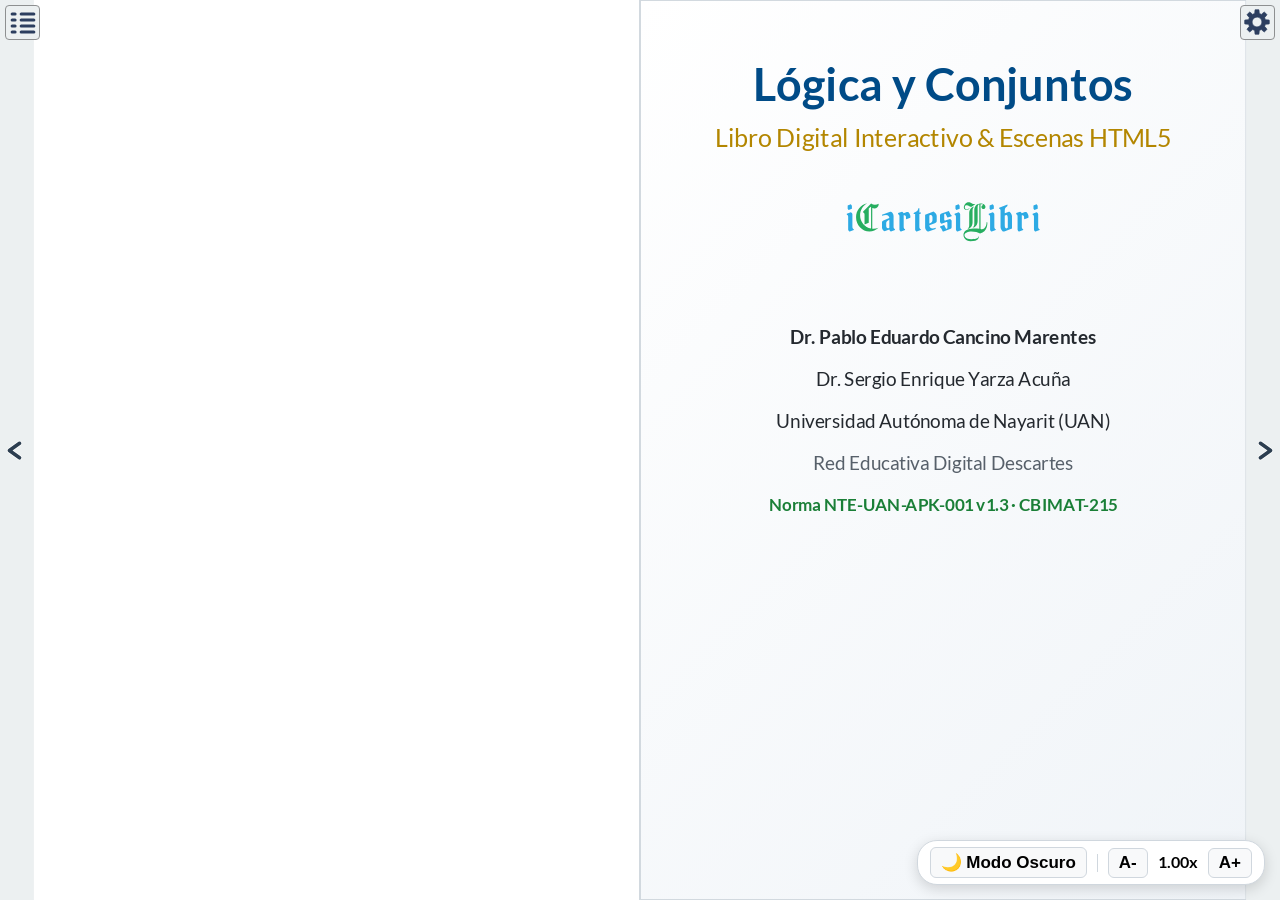
==== commit 8ff4c8b8: "feat: ampliar la magnitud vertical del libro a 950px y los incrustados a 550px" ====
--- a/index.html
+++ b/index.html
@@ -48,8 +48,10 @@
   </script>
 
   <style>
-    /* Estilos Armónicos Duales: Modo Claro & Modo Oscuro (NTE-UAN-APK-001 v1.3) */
+    /* Ampliación de Magnitud Vertical del Libro (iCartesiLibri & NTE-UAN-APK-001 v1.3) */
     :root {
+      --pages_container_height: 950px !important;
+      
       /* MODO CLARO (Por defecto) */
       --bg-main: #f8f9fa;
       --page-bg: #ffffff;
@@ -73,6 +75,8 @@
     }
 
     :root[data-theme="dark"], body.dark {
+      --pages_container_height: 950px !important;
+
       /* MODO OSCURO */
       --bg-main: #0d1117;
       --page-bg: #161b22;
@@ -102,6 +106,7 @@
     }
 
     .page {
+      height: var(--pages_container_height) !important;
       background-color: var(--page-bg) !important;
       color: var(--text-color) !important;
       border-color: var(--border-color) !important;
@@ -230,13 +235,13 @@
       color: #e6edf3 !important;
     }
 
-    /* Dimensión vertical optimizada para encajar 100% en la página sin scrollbars */
+    /* AMPLIA MAGNITUD VERTICAL DEL INCRUSTADO (550px) */
     .interactive-frame {
       width: 100%;
-      height: 385px;
+      height: 550px !important;
       border: 1px solid var(--border-color);
       border-radius: 8px;
-      margin: 10px 0 0 0;
+      margin: 12px 0 0 0;
       background: var(--page-bg);
     }
 
@@ -287,20 +292,20 @@
 
       <!-- PORTADA PRINCIPAL DINÁMICA DE TEMA (NTE-UAN-APK-001 v1.3) -->
       <div class="page cover-page" style="margin:0; padding:0; background-size:cover;">
-        <div style="padding: 40px 20px; text-align: center;">
-          <h1 style="font-size: 2.2rem; color: var(--cover-title) !important; margin-bottom: 10px;">Lógica y Conjuntos</h1>
-          <h2 style="font-size: 1.2rem; color: var(--cover-subtitle) !important; font-weight: normal;">Libro Digital Interactivo & Escenas HTML5</h2>
+        <div style="padding: 60px 20px; text-align: center;">
+          <h1 style="font-size: 2.4rem; color: var(--cover-title) !important; margin-bottom: 12px;">Lógica y Conjuntos</h1>
+          <h2 style="font-size: 1.3rem; color: var(--cover-subtitle) !important; font-weight: normal;">Libro Digital Interactivo & Escenas HTML5</h2>
           
-          <div style="margin: 40px 0;">
+          <div style="margin: 50px 0;">
             <img src="images/general/icartesilibri_logo.svg" width="35%" alt="Red Descartes">
           </div>
 
-          <div style="margin-top: 60px; font-size: 0.95rem; color: var(--cover-subtext);">
+          <div style="margin-top: 80px; font-size: 1rem; color: var(--cover-subtext);">
             <p><strong style="color: var(--cover-text);">Dr. Pablo Eduardo Cancino Marentes</strong></p>
             <p style="color: var(--cover-text);">Dr. Sergio Enrique Yarza Acuña</p>
             <p style="margin-top: 15px; color: var(--cover-text);">Universidad Autónoma de Nayarit (UAN)</p>
             <p>Red Educativa Digital Descartes</p>
-            <p style="color: var(--cover-tag); font-size:0.85rem; margin-top:10px; font-weight:bold;">Norma NTE-UAN-APK-001 v1.3 · CBIMAT-215</p>
+            <p style="color: var(--cover-tag); font-size:0.9rem; margin-top:15px; font-weight:bold;">Norma NTE-UAN-APK-001 v1.3 · CBIMAT-215</p>
           </div>
         </div>
       </div>
@@ -354,8 +359,8 @@
 
       <!-- ESCENA INTERACTIVA: TABLAS DE VERDAD -->
       <div class="page">
-        <h2>1.2 Escena Interactiva: Evaluador de Tablas de Verdad</h2>
-        <p style="margin-bottom:6px;">Evaluación paso a paso de tablas de verdad (\(\land, \lor, \neg, \to, \leftrightarrow\)).</p>
+        <h1>1.2 Escena Interactiva — Evaluador de Tablas de Verdad</h1>
+        <p style="margin-bottom:8px;">Evaluación paso a paso de tablas de verdad (\(\land, \lor, \neg, \to, \leftrightarrow\)).</p>
         
         <iframe class="interactive-frame" src="interactivos/tablas_verdad.html" onload="syncIframeTheme(this)"></iframe>
       </div>
@@ -378,8 +383,8 @@
 
       <!-- ESCENA INTERACTIVA: SIMULADOR DE VENN -->
       <div class="page">
-        <h2>2.2 Escena Interactiva: Simulador SVG de Diagramas de Venn</h2>
-        <p style="margin-bottom:6px;">Explora dinámicamente el sombreado de regiones en 2 y 3 conjuntos.</p>
+        <h1>2.2 Escena Interactiva — Simulador SVG de Diagramas de Venn</h1>
+        <p style="margin-bottom:8px;">Explora dinámicamente el sombreado de regiones en 2 y 3 conjuntos.</p>
         
         <iframe class="interactive-frame" src="interactivos/simulador_venn.html" onload="syncIframeTheme(this)"></iframe>
       </div>
@@ -405,7 +410,7 @@
       <div class="page">
         <h1>Capítulo 4 — Evaluación e Interactivos Avanzados</h1>
         <h2>4.1 Evaluador Autocorregible DescartesJS</h2>
-        <p style="margin-bottom:6px;">Módulo de evaluación interactiva basado en los estándares CENEVAL/TNM.</p>
+        <p style="margin-bottom:8px;">Módulo de evaluación interactiva basado en los estándares CENEVAL/TNM.</p>
         
         <iframe class="interactive-frame" src="interactivos/evaluador_descartes.html" onload="syncIframeTheme(this)"></iframe>
       </div>
@@ -413,7 +418,7 @@
       <!-- GEOGEBRA WEB API -->
       <div class="page">
         <h2>4.2 Escena GeoGebra HTML5 Web API</h2>
-        <p style="margin-bottom:6px;">Visualización de construcciones algebraicas y circuitos lógicos.</p>
+        <p style="margin-bottom:8px;">Visualización de construcciones algebraicas y circuitos lógicos.</p>
         
         <iframe class="interactive-frame" src="interactivos/geogebra_logica.html" onload="syncIframeTheme(this)"></iframe>
       </div>
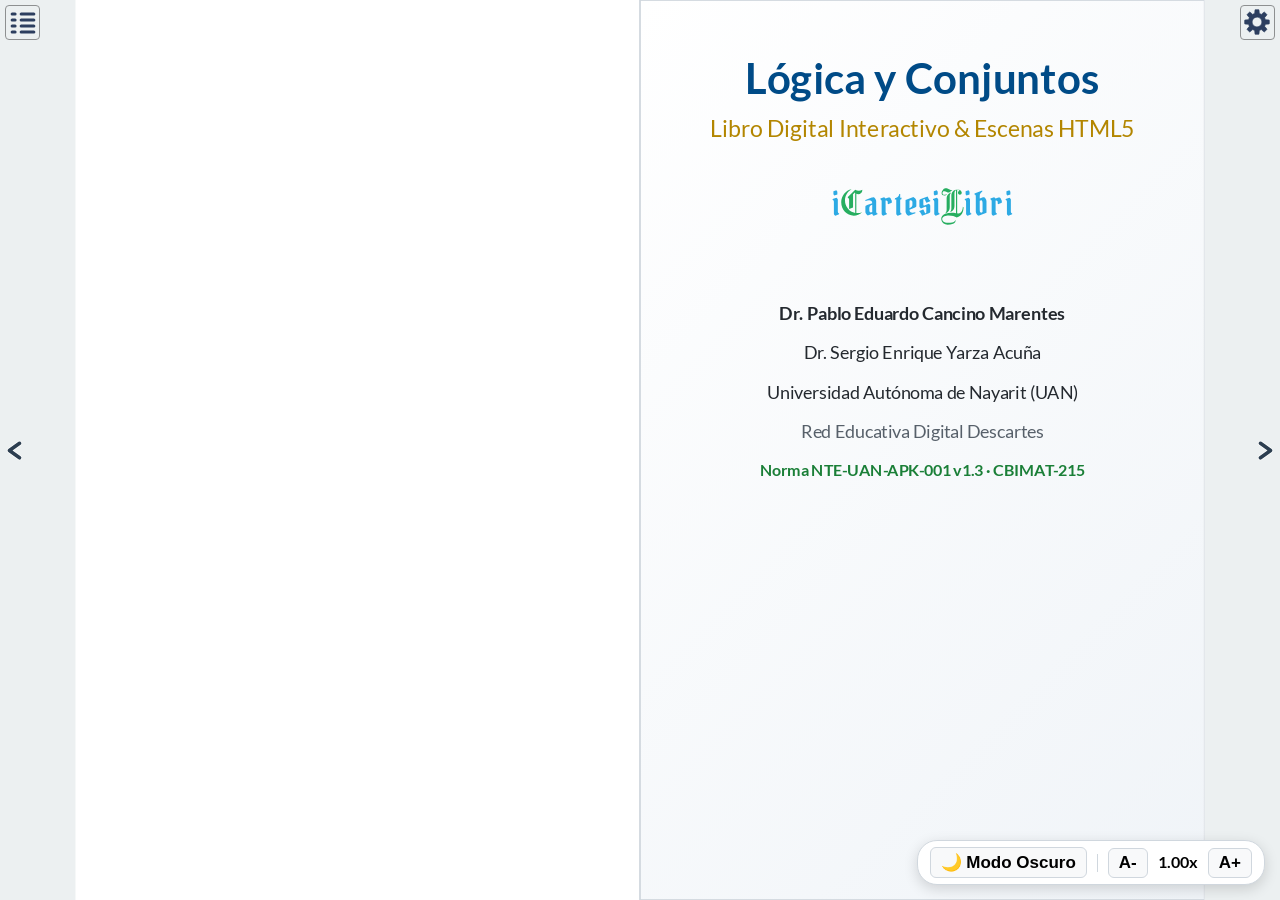
==== commit f78e131b: "feat: aumentar magnitud vertical del objeto incrustado a 650px y reducir tamaño del título interior " ====
--- a/index.html
+++ b/index.html
@@ -48,9 +48,9 @@
   </script>
 
   <style>
-    /* Ampliación de Magnitud Vertical del Libro (iCartesiLibri & NTE-UAN-APK-001 v1.3) */
+    /* Ampliación de Magnitud Vertical del Libro & Objeto Incrustado (650px) */
     :root {
-      --pages_container_height: 950px !important;
+      --pages_container_height: 1020px !important;
       
       /* MODO CLARO (Por defecto) */
       --bg-main: #f8f9fa;
@@ -75,7 +75,7 @@
     }
 
     :root[data-theme="dark"], body.dark {
-      --pages_container_height: 950px !important;
+      --pages_container_height: 1020px !important;
 
       /* MODO OSCURO */
       --bg-main: #0d1117;
@@ -235,10 +235,10 @@
       color: #e6edf3 !important;
     }
 
-    /* AMPLIA MAGNITUD VERTICAL DEL INCRUSTADO (550px) */
+    /* AMPLIA MAGNITUD VERTICAL DEL OBJETO INCRUSTADO (650px) */
     .interactive-frame {
       width: 100%;
-      height: 550px !important;
+      height: 650px !important;
       border: 1px solid var(--border-color);
       border-radius: 8px;
       margin: 12px 0 0 0;
